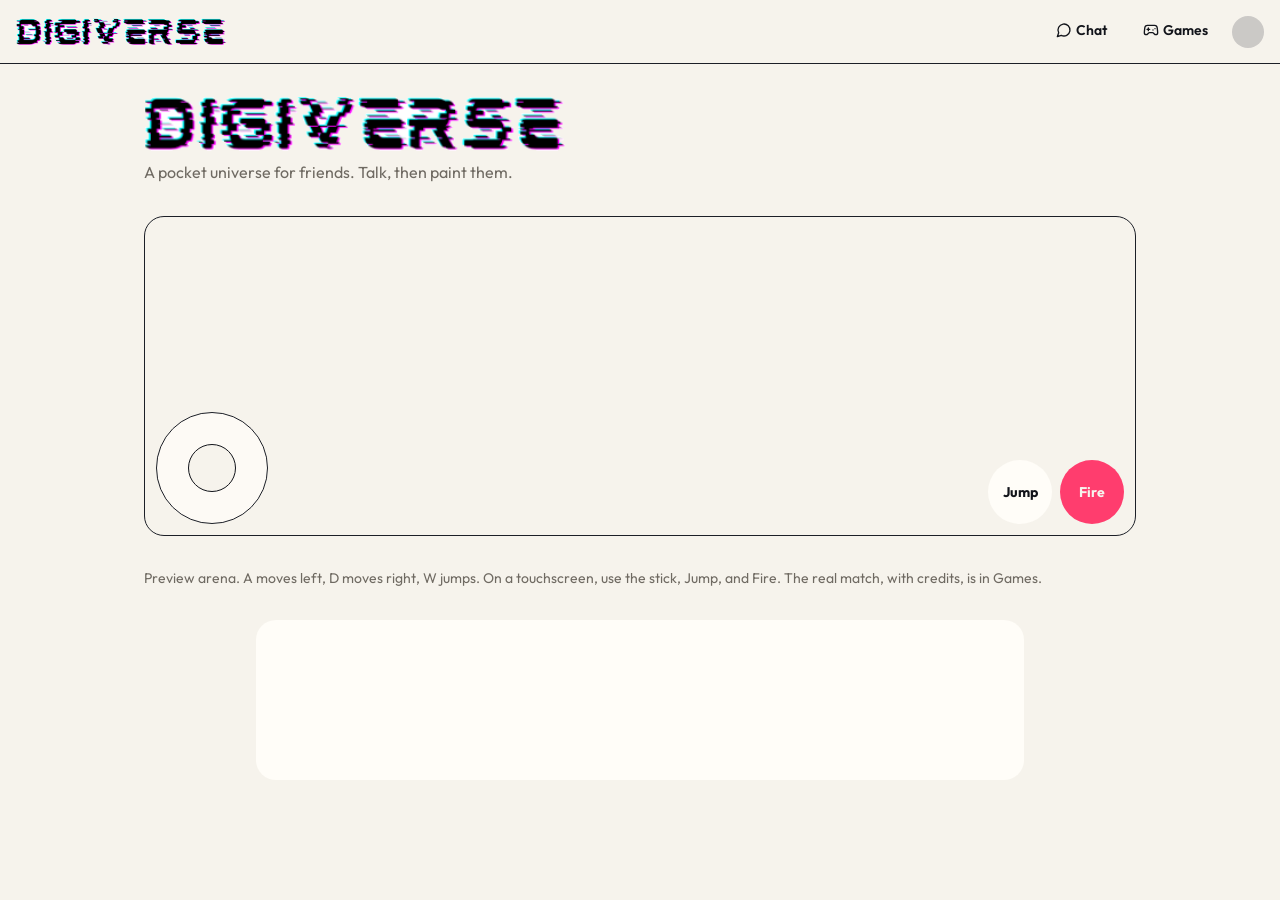
==== index.html @ db5091ea "Add Digiverse site files from digiverse2.grok.me" ====
<!DOCTYPE html><html lang="en"><head><meta name="twitter:card" content="summary_large_image"><meta property="og:title" content="Digiverse"><meta property="og:type" content="x:game"><meta property="og:image" content="https://digiverse2.grok.me/og.jpg"><meta property="og:image:width" content="1200"><meta property="og:image:height" content="630"><meta property="x:game:image" content="https://digiverse2.grok.me/x-banner.jpg"><meta property="x:game:image:width" content="1200"><meta property="x:game:image:height" content="264"><meta charSet="utf-8"/><meta name="viewport" content="width=device-width, initial-scale=1"/><link rel="preload" as="image" href="/digiverse-wordmark.png"/><link rel="stylesheet" href="/assets/styles-DFbjqMfq.css" data-precedence="default"/><link rel="stylesheet" href="https://fonts.googleapis.com/css2?family=Outfit:wght@400;500;600;700&amp;family=Syne:wght@700;800&amp;display=swap" data-precedence="default"/><title>Digiverse</title><meta name="description" content="Chat with friends, then settle it in paintball."/><meta name="theme-color" content="#12141a"/><link rel="modulepreload" href="/assets/index-CLE9dIbz.js"/><link rel="modulepreload" href="/assets/react-DB-4Zxce.js"/><link rel="modulepreload" href="/assets/preload-helper-D3FTNRbL.js"/><link rel="modulepreload" href="/assets/lazyRouteComponent-CxQchsWf.js"/><link rel="modulepreload" href="/assets/routes-jBGprdxO.js"/><link rel="modulepreload" href="/assets/bits-C9EYecLW.js"/><link rel="modulepreload" href="/assets/draw-Dxoamm_M.js"/><link rel="modulepreload" href="/assets/TouchControls-DC2cjgsX.js"/><link rel="icon" type="image/svg+xml" href="/favicon.svg"/><link rel="preconnect" href="https://fonts.googleapis.com"/><link rel="preconnect" href="https://fonts.gstatic.com" crossorigin="anonymous"/><link rel="manifest" href="/__grok/manifest.webmanifest"/><link rel="apple-touch-icon" href="/__grok/icon-180.png"/><meta name="apple-mobile-web-app-title" content="Digiverse"><meta name="apple-mobile-web-app-status-bar-style" content="black"><meta name="grok-project-id" content="01a1ac7d-513e-7363-9512-d486270852e0"><script src="https://grok.com/grok-app-builder/extensions.js" data-project-id="01a1ac7d-513e-7363-9512-d486270852e0" defer></script><meta property="grok:app_id" content="01a1ac7d-513e-7363-9512-d486270852e0"><meta property="x:creator" content="@tardwife4life"><meta property="x:creator:id" content="1862683617740075008"></head><body><!--$--><div class="flex min-h-dvh flex-col"><header class="sticky top-0 z-20 flex min-w-0 items-center gap-2 overflow-x-hidden border-b border-line bg-paper/95 px-3 py-3 backdrop-blur sm:gap-3 sm:px-4"><a class="mr-auto active" aria-label="Digiverse home" href="/" data-status="active" aria-current="page"><div class="leading-none"><img src="/digiverse-wordmark.png" alt="Digiverse" class="h-6 w-auto sm:h-7"/></div></a><a class="rounded-full px-3 py-2 text-sm font-semibold text-ink" href="/chat"><span class="inline-flex items-center gap-1"><svg xmlns="http://www.w3.org/2000/svg" width="24" height="24" viewBox="0 0 24 24" fill="none" stroke="currentColor" stroke-width="2" stroke-linecap="round" stroke-linejoin="round" class="lucide lucide-message-circle size-4" aria-hidden="true"><path d="M7.9 20A9 9 0 1 0 4 16.1L2 22Z"></path></svg> <span class="hidden sm:inline">Chat</span></span></a><a class="rounded-full px-3 py-2 text-sm font-semibold text-ink" href="/games"><span class="inline-flex items-center gap-1"><svg xmlns="http://www.w3.org/2000/svg" width="24" height="24" viewBox="0 0 24 24" fill="none" stroke="currentColor" stroke-width="2" stroke-linecap="round" stroke-linejoin="round" class="lucide lucide-gamepad2 lucide-gamepad-2 size-4" aria-hidden="true"><line x1="6" x2="10" y1="11" y2="11"></line><line x1="8" x2="8" y1="9" y2="13"></line><line x1="15" x2="15.01" y1="12" y2="12"></line><line x1="18" x2="18.01" y1="10" y2="10"></line><path d="M17.32 5H6.68a4 4 0 0 0-3.978 3.59c-.006.052-.01.101-.017.152C2.604 9.416 2 14.456 2 16a3 3 0 0 0 3 3c1 0 1.5-.5 2-1l1.414-1.414A2 2 0 0 1 9.828 16h4.344a2 2 0 0 1 1.414.586L17 18c.5.5 1 1 2 1a3 3 0 0 0 3-3c0-1.545-.604-6.584-.685-7.258-.007-.05-.011-.1-.017-.151A4 4 0 0 0 17.32 5z"></path></svg> <span class="hidden sm:inline">Games</span></span></a><div class="min-w-0 max-w-[42vw] overflow-hidden sm:max-w-none"><div class="size-8 animate-pulse rounded-full bg-line/20"></div></div></header><div class="flex min-h-0 flex-1 flex-col"><main class="mx-auto flex w-full max-w-5xl flex-col gap-8 px-4 py-8"><div class="min-w-0 leading-none"><img src="/digiverse-wordmark.png" alt="Digiverse" class="h-10 w-auto sm:h-14"/><p class="mt-2 max-w-sm text-base text-muted">A pocket universe for friends. Talk, then paint them.</p></div><div class="relative touch-none"><canvas class="h-72 w-full rounded-xl border border-line bg-paper sm:h-80" aria-label="Paintball preview"></canvas><div class="pointer-events-none absolute inset-x-0 bottom-3 z-20 flex items-end justify-between px-3"><div class="pointer-events-auto relative size-28 touch-none rounded-full border border-line bg-card/80" aria-label="Move"><span class="absolute top-1/2 left-1/2 size-12 -translate-x-1/2 -translate-y-1/2 rounded-full border border-ink bg-paper" style="margin-left:0;margin-top:0"></span></div><div class="pointer-events-auto flex gap-2"><button type="button" class="size-16 touch-none rounded-full bg-card text-sm font-bold">Jump</button><button type="button" class="size-16 touch-none rounded-full bg-splat text-sm font-bold text-paper">Fire</button></div></div></div><p class="text-sm text-muted">Preview arena. A moves left, D moves right, W jumps. On a touchscreen, use the stick, Jump, and Fire. The real match, with credits, is in Games.</p><div class="mx-auto h-40 w-full max-w-3xl animate-pulse rounded-xl bg-card"></div></main></div></div><!--/$--><section aria-label="Notifications alt+T" tabindex="-1" aria-live="polite" aria-relevant="additions text" aria-atomic="false" data-react-aria-top-layer="true"></section><script data-tsr-stream-part="">(self.$R=self.$R||{})["tsr"]=[];self.$_TSR={h(){this.hydrated=!0,this.c()},e(){this.streamEnded=!0,this.c()},c(){this.hydrated&&this.streamEnded&&(delete self.$_TSR,delete self.$R.tsr)},p(e){this.initialized?e():this.buffer.push(e)},buffer:[]};$_TSR.router=($R=>$R[0]={manifest:$R[1]={routes:$R[2]={__root__:$R[3]={preloads:$R[4]=["/assets/index-CLE9dIbz.js","/assets/react-DB-4Zxce.js","/assets/preload-helper-D3FTNRbL.js","/assets/lazyRouteComponent-CxQchsWf.js"],scripts:$R[5]=[$R[6]={attrs:$R[7]={type:"module",async:!0,src:"/assets/index-CLE9dIbz.js"}}]},"/":$R[8]={preloads:$R[9]=["/assets/routes-jBGprdxO.js","/assets/bits-C9EYecLW.js","/assets/draw-Dxoamm_M.js","/assets/TouchControls-DC2cjgsX.js"]}}},matches:$R[10]=[$R[11]={i:"__root__ ",u:1794086192914,s:"success",ssr:!0},$R[12]={i:"  ",u:1794086192914,s:"success",ssr:!0}]})($R["tsr"]);$_TSR.e();{let s=document.currentScript,p;while((p=s.previousElementSibling)&&p.hasAttribute('data-tsr-stream-part'))p.remove();s.remove()}</script><script type="module" async="" src="/assets/index-CLE9dIbz.js"></script><script>document.currentScript.remove();/*$tsr-stream-boundary*/</script></body></html>
---- assets/styles-DFbjqMfq.css ----
/*! tailwindcss v4.3.3 | MIT License | https://tailwindcss.com */
@layer properties{@supports (((-webkit-hyphens:none)) and (not (margin-trim:inline))) or ((-moz-orient:inline) and (not (color:rgb(from red r g b)))){*,:before,:after,::backdrop{--tw-translate-x:0;--tw-translate-y:0;--tw-translate-z:0;--tw-scale-x:1;--tw-scale-y:1;--tw-scale-z:1;--tw-rotate-x:initial;--tw-rotate-y:initial;--tw-rotate-z:initial;--tw-skew-x:initial;--tw-skew-y:initial;--tw-space-y-reverse:0;--tw-border-style:solid;--tw-leading:initial;--tw-font-weight:initial;--tw-tracking:initial;--tw-ordinal:initial;--tw-slashed-zero:initial;--tw-numeric-figure:initial;--tw-numeric-spacing:initial;--tw-numeric-fraction:initial;--tw-shadow:0 0 #0000;--tw-shadow-color:initial;--tw-shadow-alpha:100%;--tw-inset-shadow:0 0 #0000;--tw-inset-shadow-color:initial;--tw-inset-shadow-alpha:100%;--tw-ring-color:initial;--tw-ring-shadow:0 0 #0000;--tw-inset-ring-color:initial;--tw-inset-ring-shadow:0 0 #0000;--tw-ring-inset:initial;--tw-ring-offset-width:0px;--tw-ring-offset-color:#fff;--tw-ring-offset-shadow:0 0 #0000;--tw-outline-style:solid;--tw-blur:initial;--tw-brightness:initial;--tw-contrast:initial;--tw-grayscale:initial;--tw-hue-rotate:initial;--tw-invert:initial;--tw-opacity:initial;--tw-saturate:initial;--tw-sepia:initial;--tw-drop-shadow:initial;--tw-drop-shadow-color:initial;--tw-drop-shadow-alpha:100%;--tw-drop-shadow-size:initial;--tw-backdrop-blur:initial;--tw-backdrop-brightness:initial;--tw-backdrop-contrast:initial;--tw-backdrop-grayscale:initial;--tw-backdrop-hue-rotate:initial;--tw-backdrop-invert:initial;--tw-backdrop-opacity:initial;--tw-backdrop-saturate:initial;--tw-backdrop-sepia:initial;--tw-duration:initial;--tw-ease:initial;--tw-content:""}}}@layer theme{:root,:host{--font-sans:"Outfit", ui-sans-serif, system-ui, sans-serif;--font-mono:ui-monospace, SFMono-Regular, Menlo, Monaco, Consolas, "Liberation Mono", "Courier New", monospace;--color-red-500:oklch(63.7% .237 25.331);--color-zinc-50:oklch(98.5% 0 none);--color-zinc-400:oklch(70.5% .015 286.067);--color-zinc-500:oklch(55.2% .016 285.938);--color-zinc-900:oklch(21% .006 285.885);--color-zinc-950:oklch(14.1% .005 285.823);--color-neutral-100:oklch(97% 0 none);--color-neutral-300:oklch(87% 0 none);--color-neutral-500:oklch(55.6% 0 none);--color-neutral-700:oklch(37.1% 0 none);--color-neutral-900:oklch(20.5% 0 none);--color-black:#000;--color-white:#fff;--spacing:.25rem;--container-xs:20rem;--container-sm:24rem;--container-md:28rem;--container-lg:32rem;--container-xl:36rem;--container-2xl:42rem;--container-3xl:48rem;--container-5xl:64rem;--text-xs:.75rem;--text-xs--line-height:calc(1 / .75);--text-sm:.875rem;--text-sm--line-height:calc(1.25 / .875);--text-base:1rem;--text-base--line-height:calc(1.5 / 1);--text-lg:1.125rem;--text-lg--line-height:calc(1.75 / 1.125);--text-xl:1.25rem;--text-xl--line-height:calc(1.75 / 1.25);--text-2xl:1.5rem;--text-2xl--line-height:calc(2 / 1.5);--text-3xl:1.875rem;--text-3xl--line-height:calc(2.25 / 1.875);--text-4xl:2.25rem;--text-4xl--line-height:calc(2.5 / 2.25);--text-8xl:6rem;--text-8xl--line-height:1;--font-weight-medium:500;--font-weight-semibold:600;--font-weight-bold:700;--font-weight-extrabold:800;--tracking-tight:-.025em;--tracking-wide:.025em;--leading-tight:1.25;--leading-snug:1.375;--leading-normal:1.5;--radius-xs:.125rem;--radius-sm:.25rem;--radius-md:.375rem;--radius-lg:.5rem;--radius-xl:1.25rem;--radius-2xl:1rem;--ease-out:cubic-bezier(0, 0, .2, 1);--ease-in-out:cubic-bezier(.4, 0, .2, 1);--animate-pulse:pulse 2s cubic-bezier(.4, 0, .6, 1) infinite;--aspect-video:16 / 9;--default-transition-duration:.15s;--default-transition-timing-function:cubic-bezier(.4, 0, .2, 1);--default-font-family:var(--font-sans);--default-mono-font-family:var(--font-mono);--color-ink:#12141a;--color-paper:#f6f3ec;--color-line:#1c1f27;--color-signal:#12c7a8;--color-splat:#ff3d6e;--color-muted:#6f6a62;--color-card:#fffdf8;--font-display:"Syne", ui-sans-serif, system-ui, sans-serif}}@layer base{*,:after,:before,::backdrop{box-sizing:border-box;border:0 solid;margin:0;padding:0}::file-selector-button{box-sizing:border-box;border:0 solid;margin:0;padding:0}html,:host{-webkit-text-size-adjust:100%;tab-size:4;line-height:1.5;font-family:var(--default-font-family,-apple-system, BlinkMacSystemFont, "Segoe UI", Roboto, "Helvetica Neue", "Noto Sans", Arial, sans-serif, "Apple Color Emoji", "Segoe UI Emoji", "Segoe UI Symbol", "Noto Color Emoji");font-feature-settings:var(--default-font-feature-settings,normal);font-variation-settings:var(--default-font-variation-settings,normal);-webkit-tap-highlight-color:transparent}hr{height:0;color:inherit;border-top-width:1px}abbr:where([title]){-webkit-text-decoration:underline dotted;text-decoration:underline dotted}h1,h2,h3,h4,h5,h6{font-size:inherit;font-weight:inherit}a{color:inherit;-webkit-text-decoration:inherit;-webkit-text-decoration:inherit;-webkit-text-decoration:inherit;-webkit-text-decoration:inherit;text-decoration:inherit}b,strong{font-weight:bolder}code,kbd,samp,pre{font-family:var(--default-mono-font-family,ui-monospace, SFMono-Regular, Menlo, Monaco, Consolas, "Liberation Mono", "Courier New", monospace);font-feature-settings:var(--default-mono-font-feature-settings,normal);font-variation-settings:var(--default-mono-font-variation-settings,normal);font-size:1em}small{font-size:80%}sub,sup{vertical-align:baseline;font-size:75%;line-height:0;position:relative}sub{bottom:-.25em}sup{top:-.5em}table{text-indent:0;border-color:inherit;border-collapse:collapse}:-moz-focusring:where(:not(iframe)){outline:auto}progress{vertical-align:baseline}summary{display:list-item}ol,ul,menu{list-style:none}img,svg,video,canvas,audio,iframe,embed,object{vertical-align:middle;display:block}img,video{max-width:100%;height:auto}button,input,select,optgroup,textarea{font:inherit;font-feature-settings:inherit;font-variation-settings:inherit;letter-spacing:inherit;color:inherit;opacity:1;background-color:#0000;border-radius:0}::file-selector-button{font:inherit;font-feature-settings:inherit;font-variation-settings:inherit;letter-spacing:inherit;color:inherit;opacity:1;background-color:#0000;border-radius:0}:where(select:is([multiple],[size])) optgroup{font-weight:bolder}:where(select:is([multiple],[size])) optgroup option{padding-inline-start:20px}::file-selector-button{margin-inline-end:4px}::placeholder{opacity:1}@supports (not ((-webkit-appearance:-apple-pay-button))) or (contain-intrinsic-size:1px){::placeholder{color:currentColor}@supports (color:color-mix(in lab, red, red)){::placeholder{color:color-mix(in oklab, currentcolor 50%, transparent)}}}textarea{resize:vertical}::-webkit-search-decoration{-webkit-appearance:none}::-webkit-date-and-time-value{min-height:1lh;text-align:inherit}::-webkit-datetime-edit{display:inline-flex}::-webkit-datetime-edit-fields-wrapper{padding:0}::-webkit-datetime-edit{padding-block:0}::-webkit-datetime-edit-year-field{padding-block:0}::-webkit-datetime-edit-month-field{padding-block:0}::-webkit-datetime-edit-day-field{padding-block:0}::-webkit-datetime-edit-hour-field{padding-block:0}::-webkit-datetime-edit-minute-field{padding-block:0}::-webkit-datetime-edit-second-field{padding-block:0}::-webkit-datetime-edit-millisecond-field{padding-block:0}::-webkit-datetime-edit-meridiem-field{padding-block:0}::-webkit-calendar-picker-indicator{line-height:1}:-moz-ui-invalid{box-shadow:none}button,input:where([type=button],[type=reset],[type=submit]){appearance:button}::file-selector-button{appearance:button}::-webkit-inner-spin-button{height:auto}::-webkit-outer-spin-button{height:auto}[hidden]:where(:not([hidden=until-found])){display:none!important}button:not(:disabled),[role=button]:not(:disabled){cursor:pointer}button:focus-visible,a:focus-visible,input:focus-visible,textarea:focus-visible{outline:2px solid var(--color-signal);outline-offset:2px}body{background:var(--color-paper);color:var(--color-ink)}}@layer components;@layer utilities{.pointer-events-auto{pointer-events:auto}.pointer-events-none{pointer-events:none}.collapse{visibility:collapse}.invisible{visibility:hidden}.visible{visibility:visible}.absolute{position:absolute}.fixed{position:fixed}.relative{position:relative}.static{position:static}.sticky{position:sticky}.inset-0{inset:0}.inset-x-0{inset-inline:0}.inset-x-3{inset-inline:calc(var(--spacing) * 3)}.top-0{top:0}.top-1\/2{top:50%}.top-3{top:calc(var(--spacing) * 3)}.top-6{top:calc(var(--spacing) * 6)}.top-16{top:calc(var(--spacing) * 16)}.right-0{right:0}.right-1{right:var(--spacing)}.right-2{right:calc(var(--spacing) * 2)}.right-3{right:calc(var(--spacing) * 3)}.right-4{right:calc(var(--spacing) * 4)}.right-10{right:calc(var(--spacing) * 10)}.bottom-3{bottom:calc(var(--spacing) * 3)}.bottom-6{bottom:calc(var(--spacing) * 6)}.bottom-16{bottom:calc(var(--spacing) * 16)}.bottom-20{bottom:calc(var(--spacing) * 20)}.bottom-24{bottom:calc(var(--spacing) * 24)}.left-0{left:0}.left-1{left:var(--spacing)}.left-1\/2{left:50%}.left-2{left:calc(var(--spacing) * 2)}.left-3{left:calc(var(--spacing) * 3)}.left-4{left:calc(var(--spacing) * 4)}.left-8{left:calc(var(--spacing) * 8)}.z-20{z-index:20}.z-30{z-index:30}.container{width:100%}@media (width>=40rem){.container{max-width:40rem}}@media (width>=48rem){.container{max-width:48rem}}@media (width>=64rem){.container{max-width:64rem}}@media (width>=80rem){.container{max-width:80rem}}@media (width>=96rem){.container{max-width:96rem}}.m-6{margin:calc(var(--spacing) * 6)}.m-auto{margin:auto}.mx-auto{margin-inline:auto}.mt-1{margin-top:var(--spacing)}.mt-2{margin-top:calc(var(--spacing) * 2)}.mt-3{margin-top:calc(var(--spacing) * 3)}.mt-4{margin-top:calc(var(--spacing) * 4)}.mr-auto{margin-right:auto}.mb-1{margin-bottom:var(--spacing)}.mb-2{margin-bottom:calc(var(--spacing) * 2)}.ml-2{margin-left:calc(var(--spacing) * 2)}.ml-px{margin-left:1px}.block{display:block}.flex{display:flex}.grid{display:grid}.hidden{display:none}.inline{display:inline}.inline-block{display:inline-block}.inline-flex{display:inline-flex}.table{display:table}.aspect-video{aspect-ratio:var(--aspect-video)}.size-3{width:calc(var(--spacing) * 3);height:calc(var(--spacing) * 3)}.size-4{width:calc(var(--spacing) * 4);height:calc(var(--spacing) * 4)}.size-5{width:calc(var(--spacing) * 5);height:calc(var(--spacing) * 5)}.size-6{width:calc(var(--spacing) * 6);height:calc(var(--spacing) * 6)}.size-8{width:calc(var(--spacing) * 8);height:calc(var(--spacing) * 8)}.size-10{width:calc(var(--spacing) * 10);height:calc(var(--spacing) * 10)}.size-12{width:calc(var(--spacing) * 12);height:calc(var(--spacing) * 12)}.size-16{width:calc(var(--spacing) * 16);height:calc(var(--spacing) * 16)}.size-28{width:calc(var(--spacing) * 28);height:calc(var(--spacing) * 28)}.h-2{height:calc(var(--spacing) * 2)}.h-6{height:calc(var(--spacing) * 6)}.h-8{height:calc(var(--spacing) * 8)}.h-10{height:calc(var(--spacing) * 10)}.h-12{height:calc(var(--spacing) * 12)}.h-16{height:calc(var(--spacing) * 16)}.h-20{height:calc(var(--spacing) * 20)}.h-24{height:calc(var(--spacing) * 24)}.h-28{height:calc(var(--spacing) * 28)}.h-40{height:calc(var(--spacing) * 40)}.h-72{height:calc(var(--spacing) * 72)}.h-dvh{height:100dvh}.h-full{height:100%}.max-h-40{max-height:calc(var(--spacing) * 40)}.min-h-0{min-height:0}.min-h-dvh{min-height:100dvh}.min-h-screen{min-height:100vh}.w-8{width:calc(var(--spacing) * 8)}.w-12{width:calc(var(--spacing) * 12)}.w-16{width:calc(var(--spacing) * 16)}.w-20{width:calc(var(--spacing) * 20)}.w-24{width:calc(var(--spacing) * 24)}.w-28{width:calc(var(--spacing) * 28)}.w-auto{width:auto}.w-fit{width:fit-content}.w-full{width:100%}.max-w-2xl{max-width:var(--container-2xl)}.max-w-3xl{max-width:var(--container-3xl)}.max-w-5xl{max-width:var(--container-5xl)}.max-w-\[42vw\]{max-width:42vw}.max-w-\[50\%\]{max-width:50%}.max-w-\[80\%\]{max-width:80%}.max-w-lg{max-width:var(--container-lg)}.max-w-md{max-width:var(--container-md)}.max-w-sm{max-width:var(--container-sm)}.max-w-xl{max-width:var(--container-xl)}.max-w-xs{max-width:var(--container-xs)}.min-w-0{min-width:0}.flex-1{flex:1}.shrink{flex-shrink:1}.shrink-0{flex-shrink:0}.-translate-x-1\/2{--tw-translate-x:calc(calc(1 / 2 * 100%) * -1);translate:var(--tw-translate-x) var(--tw-translate-y)}.-translate-y-1\/2{--tw-translate-y:calc(calc(1 / 2 * 100%) * -1);translate:var(--tw-translate-x) var(--tw-translate-y)}.scale-100{--tw-scale-x:100%;--tw-scale-y:100%;--tw-scale-z:100%;scale:var(--tw-scale-x) var(--tw-scale-y)}.scale-\[0\.25\]{scale:.25}.transform{transform:var(--tw-rotate-x,) var(--tw-rotate-y,) var(--tw-rotate-z,) var(--tw-skew-x,) var(--tw-skew-y,)}.animate-pulse{animation:var(--animate-pulse)}.cursor-pointer{cursor:pointer}.touch-none{touch-action:none}.resize{resize:both}.grid-cols-2{grid-template-columns:repeat(2,minmax(0,1fr))}.grid-cols-3{grid-template-columns:repeat(3,minmax(0,1fr))}.grid-cols-4{grid-template-columns:repeat(4,minmax(0,1fr))}.flex-col{flex-direction:column}.flex-row-reverse{flex-direction:row-reverse}.flex-wrap{flex-wrap:wrap}.place-items-center{place-items:center}.items-center{align-items:center}.items-end{align-items:flex-end}.items-start{align-items:flex-start}.justify-between{justify-content:space-between}.justify-center{justify-content:center}.gap-1{gap:var(--spacing)}.gap-1\.5{gap:calc(var(--spacing) * 1.5)}.gap-2{gap:calc(var(--spacing) * 2)}.gap-3{gap:calc(var(--spacing) * 3)}.gap-4{gap:calc(var(--spacing) * 4)}.gap-6{gap:calc(var(--spacing) * 6)}.gap-8{gap:calc(var(--spacing) * 8)}:where(.space-y-3>:not(:last-child)){--tw-space-y-reverse:0;margin-block-start:calc(calc(var(--spacing) * 3) * var(--tw-space-y-reverse));margin-block-end:calc(calc(var(--spacing) * 3) * calc(1 - var(--tw-space-y-reverse)))}.truncate{text-overflow:ellipsis;white-space:nowrap;overflow:hidden}.overflow-hidden{overflow:hidden}.overflow-x-hidden{overflow-x:hidden}.overflow-y-auto{overflow-y:auto}.rounded{border-radius:.25rem}.rounded-2xl{border-radius:var(--radius-2xl)}.rounded-full{border-radius:2147483647px}.rounded-lg{border-radius:var(--radius-lg)}.rounded-md{border-radius:var(--radius-md)}.rounded-xl{border-radius:var(--radius-xl)}.border{border-style:var(--tw-border-style);border-width:1px}.border-t{border-top-style:var(--tw-border-style);border-top-width:1px}.border-r{border-right-style:var(--tw-border-style);border-right-width:1px}.border-b{border-bottom-style:var(--tw-border-style);border-bottom-width:1px}.border-\[\#3a4250\]{border-color:#3a4250}.border-\[\#f2c14e\]{border-color:#f2c14e}.border-current{border-color:currentColor}.border-ink{border-color:var(--color-ink)}.border-line{border-color:var(--color-line)}.border-line\/30{border-color:#1c1f274d}@supports (color:color-mix(in lab, red, red)){.border-line\/30{border-color:color-mix(in oklab, var(--color-line) 30%, transparent)}}.border-neutral-300{border-color:var(--color-neutral-300)}.border-signal{border-color:var(--color-signal)}.bg-\[\#1b212b\]{background-color:#1b212b}.bg-\[\#3aa0e8\]{background-color:#3aa0e8}.bg-\[\#6d7888\]{background-color:#6d7888}.bg-\[\#7ed957\]{background-color:#7ed957}.bg-\[\#9b6bff\]{background-color:#9b6bff}.bg-\[\#141820\]{background-color:#141820}.bg-\[\#141820\]\/70{background-color:oklab(20.8654% -.00175701 -.0170059/.7)}.bg-\[\#141820\]\/80{background-color:oklab(20.8654% -.00175701 -.0170059/.8)}.bg-\[\#141820\]\/90{background-color:oklab(20.8654% -.00175701 -.0170059/.9)}.bg-\[\#142033\]{background-color:#142033}.bg-\[\#142033\]\/35{background-color:oklab(24.2579% -.00749692 -.039683/.35)}.bg-\[\#142033\]\/55{background-color:oklab(24.2579% -.00749692 -.039683/.55)}.bg-\[\#142033\]\/90{background-color:oklab(24.2579% -.00749692 -.039683/.9)}.bg-\[\#222836\]{background-color:#222836}.bg-\[\#d7dde6\]{background-color:#d7dde6}.bg-\[\#dff5f5\]{background-color:#dff5f5}.bg-\[\#e23b3b\]{background-color:#e23b3b}.bg-\[\#f2c14e\]{background-color:#f2c14e}.bg-\[\#f4efe4\]{background-color:#f4efe4}.bg-\[\#f6f3ec\]{background-color:#f6f3ec}.bg-black{background-color:var(--color-black)}.bg-black\/10{background-color:#0000001a}@supports (color:color-mix(in lab, red, red)){.bg-black\/10{background-color:color-mix(in oklab, var(--color-black) 10%, transparent)}}.bg-card{background-color:var(--color-card)}.bg-card\/80{background-color:#fffdf8cc}@supports (color:color-mix(in lab, red, red)){.bg-card\/80{background-color:color-mix(in oklab, var(--color-card) 80%, transparent)}}.bg-ink{background-color:var(--color-ink)}.bg-ink\/50{background-color:#12141a80}@supports (color:color-mix(in lab, red, red)){.bg-ink\/50{background-color:color-mix(in oklab, var(--color-ink) 50%, transparent)}}.bg-line\/20{background-color:#1c1f2733}@supports (color:color-mix(in lab, red, red)){.bg-line\/20{background-color:color-mix(in oklab, var(--color-line) 20%, transparent)}}.bg-paper{background-color:var(--color-paper)}.bg-paper\/95{background-color:#f6f3ecf2}@supports (color:color-mix(in lab, red, red)){.bg-paper\/95{background-color:color-mix(in oklab, var(--color-paper) 95%, transparent)}}.bg-signal{background-color:var(--color-signal)}.bg-signal\/20{background-color:#12c7a833}@supports (color:color-mix(in lab, red, red)){.bg-signal\/20{background-color:color-mix(in oklab, var(--color-signal) 20%, transparent)}}.bg-splat{background-color:var(--color-splat)}.bg-white{background-color:var(--color-white)}.bg-white\/80{background-color:#fffc}@supports (color:color-mix(in lab, red, red)){.bg-white\/80{background-color:color-mix(in oklab, var(--color-white) 80%, transparent)}}.bg-zinc-50{background-color:var(--color-zinc-50)}.fill-card{fill:var(--color-card)}.fill-ink{fill:var(--color-ink)}.fill-none{fill:none}.fill-paper{fill:var(--color-paper)}.fill-signal{fill:var(--color-signal)}.fill-splat{fill:var(--color-splat)}.stroke-ink{stroke:var(--color-ink)}.stroke-splat{stroke:var(--color-splat)}.object-contain{object-fit:contain}.object-cover{object-fit:cover}.p-1{padding:var(--spacing)}.p-2{padding:calc(var(--spacing) * 2)}.p-3{padding:calc(var(--spacing) * 3)}.p-4{padding:calc(var(--spacing) * 4)}.p-5{padding:calc(var(--spacing) * 5)}.p-6{padding:calc(var(--spacing) * 6)}.p-8{padding:calc(var(--spacing) * 8)}.p-\[16px\]{padding:16px}.px-2{padding-inline:calc(var(--spacing) * 2)}.px-3{padding-inline:calc(var(--spacing) * 3)}.px-4{padding-inline:calc(var(--spacing) * 4)}.px-5{padding-inline:calc(var(--spacing) * 5)}.px-6{padding-inline:calc(var(--spacing) * 6)}.py-1{padding-block:var(--spacing)}.py-2{padding-block:calc(var(--spacing) * 2)}.py-3{padding-block:calc(var(--spacing) * 3)}.py-4{padding-block:calc(var(--spacing) * 4)}.py-6{padding-block:calc(var(--spacing) * 6)}.py-8{padding-block:calc(var(--spacing) * 8)}.py-16{padding-block:calc(var(--spacing) * 16)}.pr-3\.5{padding-right:calc(var(--spacing) * 3.5)}.pb-4{padding-bottom:calc(var(--spacing) * 4)}.pl-4{padding-left:calc(var(--spacing) * 4)}.text-center{text-align:center}.text-left{text-align:left}.font-display{font-family:var(--font-display)}.text-2xl{font-size:var(--text-2xl);line-height:var(--tw-leading,var(--text-2xl--line-height))}.text-3xl{font-size:var(--text-3xl);line-height:var(--tw-leading,var(--text-3xl--line-height))}.text-4xl{font-size:var(--text-4xl);line-height:var(--tw-leading,var(--text-4xl--line-height))}.text-8xl{font-size:var(--text-8xl);line-height:var(--tw-leading,var(--text-8xl--line-height))}.text-base{font-size:var(--text-base);line-height:var(--tw-leading,var(--text-base--line-height))}.text-lg{font-size:var(--text-lg);line-height:var(--tw-leading,var(--text-lg--line-height))}.text-sm{font-size:var(--text-sm);line-height:var(--tw-leading,var(--text-sm--line-height))}.text-xl{font-size:var(--text-xl);line-height:var(--tw-leading,var(--text-xl--line-height))}.text-xs{font-size:var(--text-xs);line-height:var(--tw-leading,var(--text-xs--line-height))}.text-\[13px\]{font-size:13px}.leading-none{--tw-leading:1;line-height:1}.font-bold{--tw-font-weight:var(--font-weight-bold);font-weight:var(--font-weight-bold)}.font-extrabold{--tw-font-weight:var(--font-weight-extrabold);font-weight:var(--font-weight-extrabold)}.font-medium{--tw-font-weight:var(--font-weight-medium);font-weight:var(--font-weight-medium)}.font-semibold{--tw-font-weight:var(--font-weight-semibold);font-weight:var(--font-weight-semibold)}.tracking-wide{--tw-tracking:var(--tracking-wide);letter-spacing:var(--tracking-wide)}.text-balance{text-wrap:balance}.text-wrap{text-wrap:wrap}.break-words{overflow-wrap:break-word}.whitespace-pre-wrap{white-space:pre-wrap}.text-\[\#9aa3ad\]{color:#9aa3ad}.text-\[\#14200f\]{color:#14200f}.text-\[\#141820\]{color:#141820}.text-\[\#142033\]{color:#142033}.text-\[\#142033\]\/80{color:oklab(24.2579% -.00749692 -.039683/.8)}.text-\[\#c5ccd6\]{color:#c5ccd6}.text-\[\#ef5b6a\]{color:#ef5b6a}.text-\[\#f4efe4\]{color:#f4efe4}.text-\[\#ff8d8d\]{color:#ff8d8d}.text-ink{color:var(--color-ink)}.text-muted{color:var(--color-muted)}.text-neutral-500{color:var(--color-neutral-500)}.text-paper{color:var(--color-paper)}.text-paper\/80{color:#f6f3eccc}@supports (color:color-mix(in lab, red, red)){.text-paper\/80{color:color-mix(in oklab, var(--color-paper) 80%, transparent)}}.text-red-500{color:var(--color-red-500)}.text-signal{color:var(--color-signal)}.text-splat{color:var(--color-splat)}.text-white{color:var(--color-white)}.text-zinc-500{color:var(--color-zinc-500)}.text-zinc-900{color:var(--color-zinc-900)}.uppercase{text-transform:uppercase}.italic{font-style:italic}.tabular-nums{--tw-numeric-spacing:tabular-nums;font-variant-numeric:var(--tw-ordinal,) var(--tw-slashed-zero,) var(--tw-numeric-figure,) var(--tw-numeric-spacing,) var(--tw-numeric-fraction,)}.underline{text-decoration-line:underline}.underline-offset-4{text-underline-offset:4px}.antialiased{-webkit-font-smoothing:antialiased;-moz-osx-font-smoothing:grayscale}.opacity-0{opacity:0}.opacity-70{opacity:.7}.opacity-100{opacity:1}.shadow{--tw-shadow:0 1px 3px 0 var(--tw-shadow-color,#0000001a), 0 1px 2px -1px var(--tw-shadow-color,#0000001a);box-shadow:var(--tw-inset-shadow), var(--tw-inset-ring-shadow), var(--tw-ring-offset-shadow), var(--tw-ring-shadow), var(--tw-shadow)}.ring{--tw-ring-shadow:var(--tw-ring-inset,) 0 0 0 calc(1px + var(--tw-ring-offset-width)) var(--tw-ring-color,currentcolor);box-shadow:var(--tw-inset-shadow), var(--tw-inset-ring-shadow), var(--tw-ring-offset-shadow), var(--tw-ring-shadow), var(--tw-shadow)}.ring-2{--tw-ring-shadow:var(--tw-ring-inset,) 0 0 0 calc(2px + var(--tw-ring-offset-width)) var(--tw-ring-color,currentcolor);box-shadow:var(--tw-inset-shadow), var(--tw-inset-ring-shadow), var(--tw-ring-offset-shadow), var(--tw-ring-shadow), var(--tw-shadow)}.ring-ink{--tw-ring-color:var(--color-ink)}.outline,.outline-1{outline-style:var(--tw-outline-style);outline-width:1px}.-outline-offset-1{outline-offset:calc(1px * -1)}.outline-black\/10{outline-color:#0000001a}@supports (color:color-mix(in lab, red, red)){.outline-black\/10{outline-color:color-mix(in oklab, var(--color-black) 10%, transparent)}}.blur{--tw-blur:blur(8px);filter:var(--tw-blur,) var(--tw-brightness,) var(--tw-contrast,) var(--tw-grayscale,) var(--tw-hue-rotate,) var(--tw-invert,) var(--tw-saturate,) var(--tw-sepia,) var(--tw-drop-shadow,)}.blur-\[4px\]{--tw-blur:blur(4px);filter:var(--tw-blur,) var(--tw-brightness,) var(--tw-contrast,) var(--tw-grayscale,) var(--tw-hue-rotate,) var(--tw-invert,) var(--tw-saturate,) var(--tw-sepia,) var(--tw-drop-shadow,)}.blur-none{--tw-blur: ;filter:var(--tw-blur,) var(--tw-brightness,) var(--tw-contrast,) var(--tw-grayscale,) var(--tw-hue-rotate,) var(--tw-invert,) var(--tw-saturate,) var(--tw-sepia,) var(--tw-drop-shadow,)}.grayscale{--tw-grayscale:grayscale(100%);filter:var(--tw-blur,) var(--tw-brightness,) var(--tw-contrast,) var(--tw-grayscale,) var(--tw-hue-rotate,) var(--tw-invert,) var(--tw-saturate,) var(--tw-sepia,) var(--tw-drop-shadow,)}.invert{--tw-invert:invert(100%);filter:var(--tw-blur,) var(--tw-brightness,) var(--tw-contrast,) var(--tw-grayscale,) var(--tw-hue-rotate,) var(--tw-invert,) var(--tw-saturate,) var(--tw-sepia,) var(--tw-drop-shadow,)}.sepia{--tw-sepia:sepia(100%);filter:var(--tw-blur,) var(--tw-brightness,) var(--tw-contrast,) var(--tw-grayscale,) var(--tw-hue-rotate,) var(--tw-invert,) var(--tw-saturate,) var(--tw-sepia,) var(--tw-drop-shadow,)}.filter{filter:var(--tw-blur,) var(--tw-brightness,) var(--tw-contrast,) var(--tw-grayscale,) var(--tw-hue-rotate,) var(--tw-invert,) var(--tw-saturate,) var(--tw-sepia,) var(--tw-drop-shadow,)}.backdrop-blur{--tw-backdrop-blur:blur(8px);-webkit-backdrop-filter:var(--tw-backdrop-blur,) var(--tw-backdrop-brightness,) var(--tw-backdrop-contrast,) var(--tw-backdrop-grayscale,) var(--tw-backdrop-hue-rotate,) var(--tw-backdrop-invert,) var(--tw-backdrop-opacity,) var(--tw-backdrop-saturate,) var(--tw-backdrop-sepia,);backdrop-filter:var(--tw-backdrop-blur,) var(--tw-backdrop-brightness,) var(--tw-backdrop-contrast,) var(--tw-backdrop-grayscale,) var(--tw-backdrop-hue-rotate,) var(--tw-backdrop-invert,) var(--tw-backdrop-opacity,) var(--tw-backdrop-saturate,) var(--tw-backdrop-sepia,)}.transition{transition-property:color,background-color,border-color,outline-color,text-decoration-color,fill,stroke,--tw-gradient-from,--tw-gradient-via,--tw-gradient-to,opacity,box-shadow,transform,translate,scale,rotate,filter,-webkit-backdrop-filter,backdrop-filter,display,content-visibility,overlay,pointer-events;transition-timing-function:var(--tw-ease,var(--default-transition-timing-function));transition-duration:var(--tw-duration,var(--default-transition-duration))}.transition-\[box-shadow\]{transition-property:box-shadow;transition-timing-function:var(--tw-ease,var(--default-transition-timing-function));transition-duration:var(--tw-duration,var(--default-transition-duration))}.transition-\[opacity\,filter\,scale\]{transition-property:opacity,filter,scale;transition-timing-function:var(--tw-ease,var(--default-transition-timing-function));transition-duration:var(--tw-duration,var(--default-transition-duration))}.transition-\[scale\,background-color\]{transition-property:scale,background-color;transition-timing-function:var(--tw-ease,var(--default-transition-timing-function));transition-duration:var(--tw-duration,var(--default-transition-duration))}.transition-\[scale\,opacity\,filter\]{transition-property:scale,opacity,filter;transition-timing-function:var(--tw-ease,var(--default-transition-timing-function));transition-duration:var(--tw-duration,var(--default-transition-duration))}.transition-transform{transition-property:transform,translate,scale,rotate;transition-timing-function:var(--tw-ease,var(--default-transition-timing-function));transition-duration:var(--tw-duration,var(--default-transition-duration))}.duration-150{--tw-duration:.15s;transition-duration:.15s}.duration-300{--tw-duration:.3s;transition-duration:.3s}.ease-\[cubic-bezier\(0\.2\,0\,0\,1\)\]{--tw-ease:cubic-bezier(.2,0,0,1);transition-timing-function:cubic-bezier(.2,0,0,1)}.ease-out{--tw-ease:var(--ease-out);transition-timing-function:var(--ease-out)}.\[image-rendering\:pixelated\]{image-rendering:pixelated}.after\:absolute:after{content:var(--tw-content);position:absolute}.after\:top-1\/2:after{content:var(--tw-content);top:50%}.after\:left-1\/2:after{content:var(--tw-content);left:50%}.after\:size-10:after{content:var(--tw-content);width:calc(var(--spacing) * 10);height:calc(var(--spacing) * 10)}.after\:-translate-1\/2:after{content:var(--tw-content);--tw-translate-x:calc(calc(1 / 2 * 100%) * -1);--tw-translate-y:calc(calc(1 / 2 * 100%) * -1);translate:var(--tw-translate-x) var(--tw-translate-y)}@media (hover:hover){.hover\:border-signal:hover{border-color:var(--color-signal)}.hover\:bg-card:hover{background-color:var(--color-card)}.hover\:bg-ink:hover{background-color:var(--color-ink)}.hover\:bg-line:hover{background-color:var(--color-line)}.hover\:bg-neutral-100:hover{background-color:var(--color-neutral-100)}.hover\:bg-paper:hover{background-color:var(--color-paper)}.hover\:text-paper:hover{color:var(--color-paper)}.hover\:underline:hover{text-decoration-line:underline}}.active\:scale-\[0\.96\]:active,.active\:not-disabled\:scale-\[0\.96\]:active:not(:disabled){scale:.96}.disabled\:cursor-wait:disabled{cursor:wait}.disabled\:no-underline:disabled{text-decoration-line:none}.disabled\:opacity-50:disabled{opacity:.5}.disabled\:opacity-60:disabled{opacity:.6}@media (width>=40rem){.sm\:hidden{display:none}.sm\:inline{display:inline}.sm\:h-7{height:calc(var(--spacing) * 7)}.sm\:h-14{height:calc(var(--spacing) * 14)}.sm\:h-80{height:calc(var(--spacing) * 80)}.sm\:max-w-none{max-width:none}.sm\:grid-cols-2{grid-template-columns:repeat(2,minmax(0,1fr))}.sm\:grid-cols-3{grid-template-columns:repeat(3,minmax(0,1fr))}.sm\:grid-cols-4{grid-template-columns:repeat(4,minmax(0,1fr))}.sm\:grid-cols-6{grid-template-columns:repeat(6,minmax(0,1fr))}.sm\:gap-3{gap:calc(var(--spacing) * 3)}.sm\:px-4{padding-inline:calc(var(--spacing) * 4)}}@media (width>=48rem){.md\:flex{display:flex}.md\:hidden{display:none}.md\:grid-cols-2{grid-template-columns:repeat(2,minmax(0,1fr))}.md\:grid-cols-\[300px_1fr\]{grid-template-columns:300px 1fr}}@media (width>=64rem){.lg\:grid-cols-4{grid-template-columns:repeat(4,minmax(0,1fr))}}@media (width>=80rem){.xl\:grid-cols-3{grid-template-columns:repeat(3,minmax(0,1fr))}}@media (prefers-color-scheme:dark){.dark\:border-neutral-700{border-color:var(--color-neutral-700)}.dark\:bg-white\/20{background-color:#fff3}@supports (color:color-mix(in lab, red, red)){.dark\:bg-white\/20{background-color:color-mix(in oklab, var(--color-white) 20%, transparent)}}.dark\:bg-zinc-950{background-color:var(--color-zinc-950)}.dark\:text-zinc-50{color:var(--color-zinc-50)}.dark\:text-zinc-400{color:var(--color-zinc-400)}.dark\:outline-white\/10{outline-color:#ffffff1a}@supports (color:color-mix(in lab, red, red)){.dark\:outline-white\/10{outline-color:color-mix(in oklab, var(--color-white) 10%, transparent)}}@media (hover:hover){.dark\:hover\:bg-neutral-900:hover{background-color:var(--color-neutral-900)}}}}.thread{background-color:var(--thread-bg);color:var(--thread-fg);background-image:var(--thread-image);background-size:var(--thread-size,auto)}.bubble{border:var(--bubble-border);border-radius:var(--bubble-radius);box-shadow:var(--bubble-shadow)}.bubble-me{background:var(--me-bg);color:var(--me-fg)}.bubble-them{background:var(--them-bg);color:var(--them-fg)}.theme-paper{--thread-bg:#f6f3ec;--thread-fg:#12141a;--thread-image:none;--me-bg:#12141a;--me-fg:#f6f3ec;--them-bg:#fffdf8;--them-fg:#12141a;--bubble-border:1px solid #12141a;--bubble-radius:16px;--bubble-shadow:none}.theme-void{--thread-bg:#12141a;--thread-fg:#f6f3ec;--thread-image:none;--me-bg:#12c7a8;--me-fg:#12141a;--them-bg:#1c1f27;--them-fg:#f6f3ec;--bubble-border:1px solid #2a2e38;--bubble-radius:14px;--bubble-shadow:none}.theme-pixel{--thread-bg:#143026;--thread-fg:#e7fff4;--thread-image:linear-gradient(#12c7a822 1px, transparent 1px), linear-gradient(90deg, #12c7a822 1px, transparent 1px);--thread-size:16px 16px;--me-bg:#f6f3ec;--me-fg:#12141a;--them-bg:#1c1f27;--them-fg:#f6f3ec;--bubble-border:3px solid #12141a;--bubble-radius:0px;--bubble-shadow:4px 4px 0 #12c7a8}.theme-doodle{--thread-bg:#fffef8;--thread-fg:#12141a;--thread-image:radial-gradient(#12141a22 1.2px, transparent 1.3px);--thread-size:14px 14px;--me-bg:#fffdf8;--me-fg:#12141a;--them-bg:#fffdf8;--them-fg:#12141a;--bubble-border:3px solid #12141a;--bubble-radius:22px 18px 24px 14px;--bubble-shadow:3px 3px 0 #12141a}.theme-cyber{--thread-bg:#070910;--thread-fg:#d9fff6;--thread-image:repeating-linear-gradient(0deg, transparent, transparent 3px, #12c7a814 4px);--me-bg:transparent;--me-fg:#12c7a8;--them-bg:transparent;--them-fg:#ff3d6e;--bubble-border:1px solid currentColor;--bubble-radius:2px;--bubble-shadow:0 0 18px #12c7a833}.theme-biolume{--thread-bg:#061410;--thread-fg:#e7fff6;--thread-image:radial-gradient(circle at 20% 10%, #12c7a822, transparent 40%), radial-gradient(circle at 80% 80%, #ff3d6e22, transparent 36%);--me-bg:#0d2c26;--me-fg:#d9fff6;--them-bg:#10241c;--them-fg:#f6f3ec;--bubble-border:1px solid #12c7a866;--bubble-radius:999px;--bubble-shadow:0 0 24px #12c7a833}.theme-newsprint{--thread-bg:#efeae0;--thread-fg:#12141a;--thread-image:radial-gradient(#12141a1a 1px, transparent 1.2px);--thread-size:4px 4px;--me-bg:#ff3d6e;--me-fg:#fffdf8;--them-bg:#fffdf8;--them-fg:#12141a;--bubble-border:1px solid #12141a;--bubble-radius:2px;--bubble-shadow:none}.sticker{width:96px;height:96px;display:block}.sticker-dance{animation:.6s ease-in-out infinite sticker-bob}.sticker-splat{animation:.8s ease-in-out infinite sticker-pop}.sticker-rage{animation:.35s linear infinite sticker-shake}.sticker-glitch{animation:.7s steps(2,end) infinite sticker-glitch}.sticker-flip{animation:1.1s linear infinite sticker-spin}.sticker-zz{animation:1.4s ease-in-out infinite sticker-bob}@keyframes sticker-bob{50%{transform:translateY(-6px)}}@keyframes sticker-pop{50%{transform:scale(1.08)}}@keyframes sticker-shake{25%{transform:translate(-2px)rotate(-2deg)}75%{transform:translate(2px)rotate(2deg)}}@keyframes sticker-glitch{50%{filter:hue-rotate(40deg);transform:translate(2px)}}@keyframes sticker-spin{to{transform:rotate(360deg)}}.drip{transform-origin:top;animation:2.4s ease-in-out infinite drip}@keyframes drip{50%{transform:scaleY(1.2)}}@media (prefers-reduced-motion:reduce){.sticker-dance,.sticker-splat,.sticker-rage,.sticker-glitch,.sticker-flip,.sticker-zz,.drip{animation:none}}@property --tw-translate-x{syntax:"*";inherits:false;initial-value:0}@property --tw-translate-y{syntax:"*";inherits:false;initial-value:0}@property --tw-translate-z{syntax:"*";inherits:false;initial-value:0}@property --tw-scale-x{syntax:"*";inherits:false;initial-value:1}@property --tw-scale-y{syntax:"*";inherits:false;initial-value:1}@property --tw-scale-z{syntax:"*";inherits:false;initial-value:1}@property --tw-rotate-x{syntax:"*";inherits:false}@property --tw-rotate-y{syntax:"*";inherits:false}@property --tw-rotate-z{syntax:"*";inherits:false}@property --tw-skew-x{syntax:"*";inherits:false}@property --tw-skew-y{syntax:"*";inherits:false}@property --tw-space-y-reverse{syntax:"*";inherits:false;initial-value:0}@property --tw-border-style{syntax:"*";inherits:false;initial-value:solid}@property --tw-leading{syntax:"*";inherits:false}@property --tw-font-weight{syntax:"*";inherits:false}@property --tw-tracking{syntax:"*";inherits:false}@property --tw-ordinal{syntax:"*";inherits:false}@property --tw-slashed-zero{syntax:"*";inherits:false}@property --tw-numeric-figure{syntax:"*";inherits:false}@property --tw-numeric-spacing{syntax:"*";inherits:false}@property --tw-numeric-fraction{syntax:"*";inherits:false}@property --tw-shadow{syntax:"*";inherits:false;initial-value:0 0 #0000}@property --tw-shadow-color{syntax:"*";inherits:false}@property --tw-shadow-alpha{syntax:"<percentage>";inherits:false;initial-value:100%}@property --tw-inset-shadow{syntax:"*";inherits:false;initial-value:0 0 #0000}@property --tw-inset-shadow-color{syntax:"*";inherits:false}@property --tw-inset-shadow-alpha{syntax:"<percentage>";inherits:false;initial-value:100%}@property --tw-ring-color{syntax:"*";inherits:false}@property --tw-ring-shadow{syntax:"*";inherits:false;initial-value:0 0 #0000}@property --tw-inset-ring-color{syntax:"*";inherits:false}@property --tw-inset-ring-shadow{syntax:"*";inherits:false;initial-value:0 0 #0000}@property --tw-ring-inset{syntax:"*";inherits:false}@property --tw-ring-offset-width{syntax:"<length>";inherits:false;initial-value:0}@property --tw-ring-offset-color{syntax:"*";inherits:false;initial-value:#fff}@property --tw-ring-offset-shadow{syntax:"*";inherits:false;initial-value:0 0 #0000}@property --tw-outline-style{syntax:"*";inherits:false;initial-value:solid}@property --tw-blur{syntax:"*";inherits:false}@property --tw-brightness{syntax:"*";inherits:false}@property --tw-contrast{syntax:"*";inherits:false}@property --tw-grayscale{syntax:"*";inherits:false}@property --tw-hue-rotate{syntax:"*";inherits:false}@property --tw-invert{syntax:"*";inherits:false}@property --tw-opacity{syntax:"*";inherits:false}@property --tw-saturate{syntax:"*";inherits:false}@property --tw-sepia{syntax:"*";inherits:false}@property --tw-drop-shadow{syntax:"*";inherits:false}@property --tw-drop-shadow-color{syntax:"*";inherits:false}@property --tw-drop-shadow-alpha{syntax:"<percentage>";inherits:false;initial-value:100%}@property --tw-drop-shadow-size{syntax:"*";inherits:false}@property --tw-backdrop-blur{syntax:"*";inherits:false}@property --tw-backdrop-brightness{syntax:"*";inherits:false}@property --tw-backdrop-contrast{syntax:"*";inherits:false}@property --tw-backdrop-grayscale{syntax:"*";inherits:false}@property --tw-backdrop-hue-rotate{syntax:"*";inherits:false}@property --tw-backdrop-invert{syntax:"*";inherits:false}@property --tw-backdrop-opacity{syntax:"*";inherits:false}@property --tw-backdrop-saturate{syntax:"*";inherits:false}@property --tw-backdrop-sepia{syntax:"*";inherits:false}@property --tw-duration{syntax:"*";inherits:false}@property --tw-ease{syntax:"*";inherits:false}@property --tw-content{syntax:"*";inherits:false;initial-value:""}@keyframes pulse{50%{opacity:.5}}
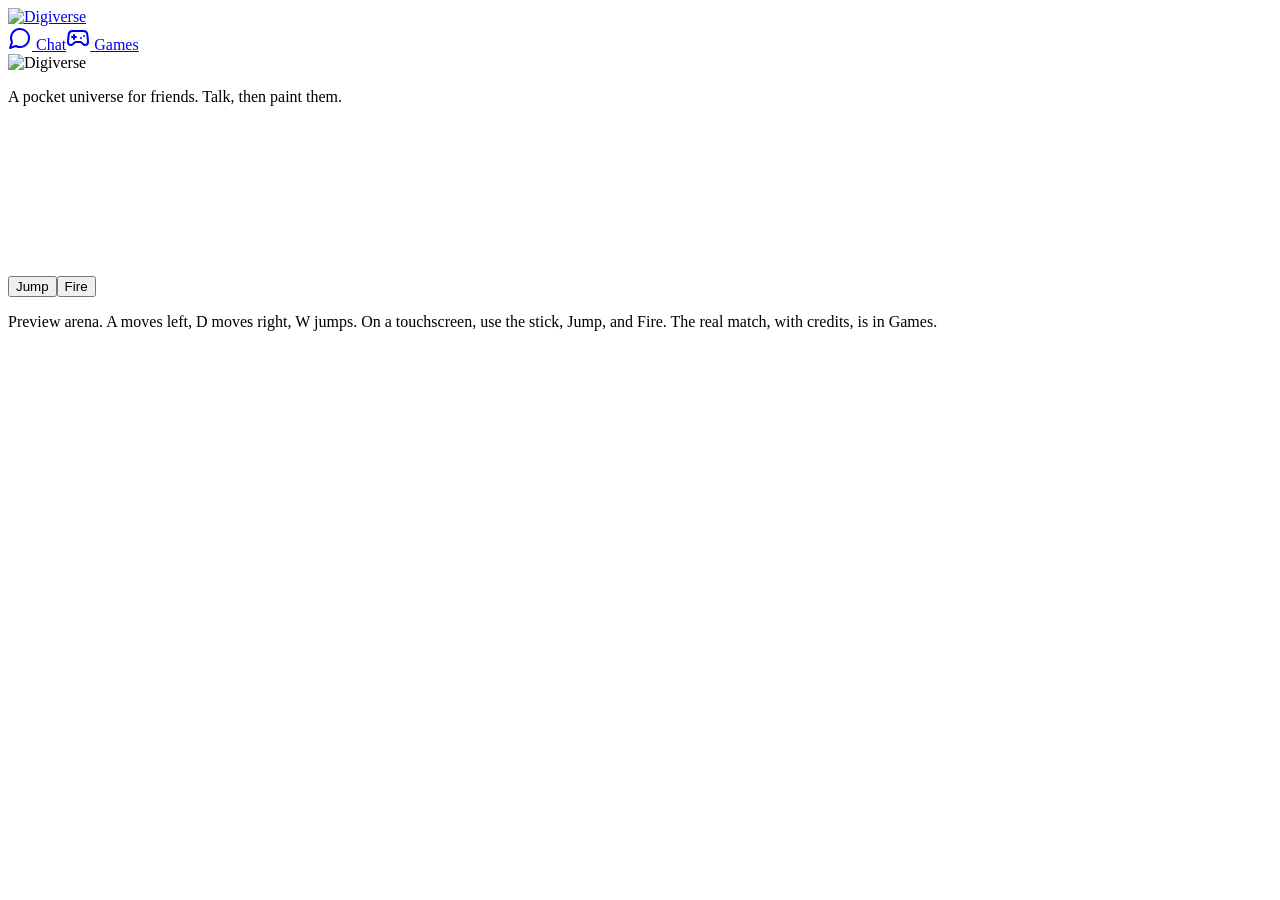
==== commit 47cecec4: "Fix asset and route paths for GitHub Pages Prefix root-relative paths with /digiverse/ so images, CS" ====
--- a/index.html
+++ b/index.html
@@ -1 +1 @@
-<!DOCTYPE html><html lang="en"><head><meta name="twitter:card" content="summary_large_image"><meta property="og:title" content="Digiverse"><meta property="og:type" content="x:game"><meta property="og:image" content="https://digiverse2.grok.me/og.jpg"><meta property="og:image:width" content="1200"><meta property="og:image:height" content="630"><meta property="x:game:image" content="https://digiverse2.grok.me/x-banner.jpg"><meta property="x:game:image:width" content="1200"><meta property="x:game:image:height" content="264"><meta charSet="utf-8"/><meta name="viewport" content="width=device-width, initial-scale=1"/><link rel="preload" as="image" href="/digiverse-wordmark.png"/><link rel="stylesheet" href="/assets/styles-DFbjqMfq.css" data-precedence="default"/><link rel="stylesheet" href="https://fonts.googleapis.com/css2?family=Outfit:wght@400;500;600;700&amp;family=Syne:wght@700;800&amp;display=swap" data-precedence="default"/><title>Digiverse</title><meta name="description" content="Chat with friends, then settle it in paintball."/><meta name="theme-color" content="#12141a"/><link rel="modulepreload" href="/assets/index-CLE9dIbz.js"/><link rel="modulepreload" href="/assets/react-DB-4Zxce.js"/><link rel="modulepreload" href="/assets/preload-helper-D3FTNRbL.js"/><link rel="modulepreload" href="/assets/lazyRouteComponent-CxQchsWf.js"/><link rel="modulepreload" href="/assets/routes-jBGprdxO.js"/><link rel="modulepreload" href="/assets/bits-C9EYecLW.js"/><link rel="modulepreload" href="/assets/draw-Dxoamm_M.js"/><link rel="modulepreload" href="/assets/TouchControls-DC2cjgsX.js"/><link rel="icon" type="image/svg+xml" href="/favicon.svg"/><link rel="preconnect" href="https://fonts.googleapis.com"/><link rel="preconnect" href="https://fonts.gstatic.com" crossorigin="anonymous"/><link rel="manifest" href="/__grok/manifest.webmanifest"/><link rel="apple-touch-icon" href="/__grok/icon-180.png"/><meta name="apple-mobile-web-app-title" content="Digiverse"><meta name="apple-mobile-web-app-status-bar-style" content="black"><meta name="grok-project-id" content="01a1ac7d-513e-7363-9512-d486270852e0"><script src="https://grok.com/grok-app-builder/extensions.js" data-project-id="01a1ac7d-513e-7363-9512-d486270852e0" defer></script><meta property="grok:app_id" content="01a1ac7d-513e-7363-9512-d486270852e0"><meta property="x:creator" content="@tardwife4life"><meta property="x:creator:id" content="1862683617740075008"></head><body><!--$--><div class="flex min-h-dvh flex-col"><header class="sticky top-0 z-20 flex min-w-0 items-center gap-2 overflow-x-hidden border-b border-line bg-paper/95 px-3 py-3 backdrop-blur sm:gap-3 sm:px-4"><a class="mr-auto active" aria-label="Digiverse home" href="/" data-status="active" aria-current="page"><div class="leading-none"><img src="/digiverse-wordmark.png" alt="Digiverse" class="h-6 w-auto sm:h-7"/></div></a><a class="rounded-full px-3 py-2 text-sm font-semibold text-ink" href="/chat"><span class="inline-flex items-center gap-1"><svg xmlns="http://www.w3.org/2000/svg" width="24" height="24" viewBox="0 0 24 24" fill="none" stroke="currentColor" stroke-width="2" stroke-linecap="round" stroke-linejoin="round" class="lucide lucide-message-circle size-4" aria-hidden="true"><path d="M7.9 20A9 9 0 1 0 4 16.1L2 22Z"></path></svg> <span class="hidden sm:inline">Chat</span></span></a><a class="rounded-full px-3 py-2 text-sm font-semibold text-ink" href="/games"><span class="inline-flex items-center gap-1"><svg xmlns="http://www.w3.org/2000/svg" width="24" height="24" viewBox="0 0 24 24" fill="none" stroke="currentColor" stroke-width="2" stroke-linecap="round" stroke-linejoin="round" class="lucide lucide-gamepad2 lucide-gamepad-2 size-4" aria-hidden="true"><line x1="6" x2="10" y1="11" y2="11"></line><line x1="8" x2="8" y1="9" y2="13"></line><line x1="15" x2="15.01" y1="12" y2="12"></line><line x1="18" x2="18.01" y1="10" y2="10"></line><path d="M17.32 5H6.68a4 4 0 0 0-3.978 3.59c-.006.052-.01.101-.017.152C2.604 9.416 2 14.456 2 16a3 3 0 0 0 3 3c1 0 1.5-.5 2-1l1.414-1.414A2 2 0 0 1 9.828 16h4.344a2 2 0 0 1 1.414.586L17 18c.5.5 1 1 2 1a3 3 0 0 0 3-3c0-1.545-.604-6.584-.685-7.258-.007-.05-.011-.1-.017-.151A4 4 0 0 0 17.32 5z"></path></svg> <span class="hidden sm:inline">Games</span></span></a><div class="min-w-0 max-w-[42vw] overflow-hidden sm:max-w-none"><div class="size-8 animate-pulse rounded-full bg-line/20"></div></div></header><div class="flex min-h-0 flex-1 flex-col"><main class="mx-auto flex w-full max-w-5xl flex-col gap-8 px-4 py-8"><div class="min-w-0 leading-none"><img src="/digiverse-wordmark.png" alt="Digiverse" class="h-10 w-auto sm:h-14"/><p class="mt-2 max-w-sm text-base text-muted">A pocket universe for friends. Talk, then paint them.</p></div><div class="relative touch-none"><canvas class="h-72 w-full rounded-xl border border-line bg-paper sm:h-80" aria-label="Paintball preview"></canvas><div class="pointer-events-none absolute inset-x-0 bottom-3 z-20 flex items-end justify-between px-3"><div class="pointer-events-auto relative size-28 touch-none rounded-full border border-line bg-card/80" aria-label="Move"><span class="absolute top-1/2 left-1/2 size-12 -translate-x-1/2 -translate-y-1/2 rounded-full border border-ink bg-paper" style="margin-left:0;margin-top:0"></span></div><div class="pointer-events-auto flex gap-2"><button type="button" class="size-16 touch-none rounded-full bg-card text-sm font-bold">Jump</button><button type="button" class="size-16 touch-none rounded-full bg-splat text-sm font-bold text-paper">Fire</button></div></div></div><p class="text-sm text-muted">Preview arena. A moves left, D moves right, W jumps. On a touchscreen, use the stick, Jump, and Fire. The real match, with credits, is in Games.</p><div class="mx-auto h-40 w-full max-w-3xl animate-pulse rounded-xl bg-card"></div></main></div></div><!--/$--><section aria-label="Notifications alt+T" tabindex="-1" aria-live="polite" aria-relevant="additions text" aria-atomic="false" data-react-aria-top-layer="true"></section><script data-tsr-stream-part="">(self.$R=self.$R||{})["tsr"]=[];self.$_TSR={h(){this.hydrated=!0,this.c()},e(){this.streamEnded=!0,this.c()},c(){this.hydrated&&this.streamEnded&&(delete self.$_TSR,delete self.$R.tsr)},p(e){this.initialized?e():this.buffer.push(e)},buffer:[]};$_TSR.router=($R=>$R[0]={manifest:$R[1]={routes:$R[2]={__root__:$R[3]={preloads:$R[4]=["/assets/index-CLE9dIbz.js","/assets/react-DB-4Zxce.js","/assets/preload-helper-D3FTNRbL.js","/assets/lazyRouteComponent-CxQchsWf.js"],scripts:$R[5]=[$R[6]={attrs:$R[7]={type:"module",async:!0,src:"/assets/index-CLE9dIbz.js"}}]},"/":$R[8]={preloads:$R[9]=["/assets/routes-jBGprdxO.js","/assets/bits-C9EYecLW.js","/assets/draw-Dxoamm_M.js","/assets/TouchControls-DC2cjgsX.js"]}}},matches:$R[10]=[$R[11]={i:"__root__ ",u:1794086192914,s:"success",ssr:!0},$R[12]={i:"  ",u:1794086192914,s:"success",ssr:!0}]})($R["tsr"]);$_TSR.e();{let s=document.currentScript,p;while((p=s.previousElementSibling)&&p.hasAttribute('data-tsr-stream-part'))p.remove();s.remove()}</script><script type="module" async="" src="/assets/index-CLE9dIbz.js"></script><script>document.currentScript.remove();/*$tsr-stream-boundary*/</script></body></html>+<!DOCTYPE html><html lang="en"><head><meta name="twitter:card" content="summary_large_image"><meta property="og:title" content="Digiverse"><meta property="og:type" content="x:game"><meta property="og:image" content="https://digiverse2.grok.me/og.jpg"><meta property="og:image:width" content="1200"><meta property="og:image:height" content="630"><meta property="x:game:image" content="https://digiverse2.grok.me/x-banner.jpg"><meta property="x:game:image:width" content="1200"><meta property="x:game:image:height" content="264"><meta charSet="utf-8"/><meta name="viewport" content="width=device-width, initial-scale=1"/><link rel="preload" as="image" href="/digiverse/digiverse-wordmark.png"/><link rel="stylesheet" href="/digiverse/assets/styles-DFbjqMfq.css" data-precedence="default"/><link rel="stylesheet" href="https://fonts.googleapis.com/css2?family=Outfit:wght@400;500;600;700&amp;family=Syne:wght@700;800&amp;display=swap" data-precedence="default"/><title>Digiverse</title><meta name="description" content="Chat with friends, then settle it in paintball."/><meta name="theme-color" content="#12141a"/><link rel="modulepreload" href="/digiverse/assets/index-CLE9dIbz.js"/><link rel="modulepreload" href="/digiverse/assets/react-DB-4Zxce.js"/><link rel="modulepreload" href="/digiverse/assets/preload-helper-D3FTNRbL.js"/><link rel="modulepreload" href="/digiverse/assets/lazyRouteComponent-CxQchsWf.js"/><link rel="modulepreload" href="/digiverse/assets/routes-jBGprdxO.js"/><link rel="modulepreload" href="/digiverse/assets/bits-C9EYecLW.js"/><link rel="modulepreload" href="/digiverse/assets/draw-Dxoamm_M.js"/><link rel="modulepreload" href="/digiverse/assets/TouchControls-DC2cjgsX.js"/><link rel="icon" type="image/svg+xml" href="/digiverse/favicon.svg"/><link rel="preconnect" href="https://fonts.googleapis.com"/><link rel="preconnect" href="https://fonts.gstatic.com" crossorigin="anonymous"/><link rel="manifest" href="/digiverse/__grok/manifest.webmanifest"/><link rel="apple-touch-icon" href="/digiverse/__grok/icon-180.png"/><meta name="apple-mobile-web-app-title" content="Digiverse"><meta name="apple-mobile-web-app-status-bar-style" content="black"><meta name="grok-project-id" content="01a1ac7d-513e-7363-9512-d486270852e0"><script src="https://grok.com/grok-app-builder/extensions.js" data-project-id="01a1ac7d-513e-7363-9512-d486270852e0" defer></script><meta property="grok:app_id" content="01a1ac7d-513e-7363-9512-d486270852e0"><meta property="x:creator" content="@tardwife4life"><meta property="x:creator:id" content="1862683617740075008"></head><body><!--$--><div class="flex min-h-dvh flex-col"><header class="sticky top-0 z-20 flex min-w-0 items-center gap-2 overflow-x-hidden border-b border-line bg-paper/95 px-3 py-3 backdrop-blur sm:gap-3 sm:px-4"><a class="mr-auto active" aria-label="Digiverse home" href="/digiverse/" data-status="active" aria-current="page"><div class="leading-none"><img src="/digiverse/digiverse-wordmark.png" alt="Digiverse" class="h-6 w-auto sm:h-7"/></div></a><a class="rounded-full px-3 py-2 text-sm font-semibold text-ink" href="/digiverse/chat"><span class="inline-flex items-center gap-1"><svg xmlns="http://www.w3.org/2000/svg" width="24" height="24" viewBox="0 0 24 24" fill="none" stroke="currentColor" stroke-width="2" stroke-linecap="round" stroke-linejoin="round" class="lucide lucide-message-circle size-4" aria-hidden="true"><path d="M7.9 20A9 9 0 1 0 4 16.1L2 22Z"></path></svg> <span class="hidden sm:inline">Chat</span></span></a><a class="rounded-full px-3 py-2 text-sm font-semibold text-ink" href="/digiverse/games"><span class="inline-flex items-center gap-1"><svg xmlns="http://www.w3.org/2000/svg" width="24" height="24" viewBox="0 0 24 24" fill="none" stroke="currentColor" stroke-width="2" stroke-linecap="round" stroke-linejoin="round" class="lucide lucide-gamepad2 lucide-gamepad-2 size-4" aria-hidden="true"><line x1="6" x2="10" y1="11" y2="11"></line><line x1="8" x2="8" y1="9" y2="13"></line><line x1="15" x2="15.01" y1="12" y2="12"></line><line x1="18" x2="18.01" y1="10" y2="10"></line><path d="M17.32 5H6.68a4 4 0 0 0-3.978 3.59c-.006.052-.01.101-.017.152C2.604 9.416 2 14.456 2 16a3 3 0 0 0 3 3c1 0 1.5-.5 2-1l1.414-1.414A2 2 0 0 1 9.828 16h4.344a2 2 0 0 1 1.414.586L17 18c.5.5 1 1 2 1a3 3 0 0 0 3-3c0-1.545-.604-6.584-.685-7.258-.007-.05-.011-.1-.017-.151A4 4 0 0 0 17.32 5z"></path></svg> <span class="hidden sm:inline">Games</span></span></a><div class="min-w-0 max-w-[42vw] overflow-hidden sm:max-w-none"><div class="size-8 animate-pulse rounded-full bg-line/20"></div></div></header><div class="flex min-h-0 flex-1 flex-col"><main class="mx-auto flex w-full max-w-5xl flex-col gap-8 px-4 py-8"><div class="min-w-0 leading-none"><img src="/digiverse/digiverse-wordmark.png" alt="Digiverse" class="h-10 w-auto sm:h-14"/><p class="mt-2 max-w-sm text-base text-muted">A pocket universe for friends. Talk, then paint them.</p></div><div class="relative touch-none"><canvas class="h-72 w-full rounded-xl border border-line bg-paper sm:h-80" aria-label="Paintball preview"></canvas><div class="pointer-events-none absolute inset-x-0 bottom-3 z-20 flex items-end justify-between px-3"><div class="pointer-events-auto relative size-28 touch-none rounded-full border border-line bg-card/80" aria-label="Move"><span class="absolute top-1/2 left-1/2 size-12 -translate-x-1/2 -translate-y-1/2 rounded-full border border-ink bg-paper" style="margin-left:0;margin-top:0"></span></div><div class="pointer-events-auto flex gap-2"><button type="button" class="size-16 touch-none rounded-full bg-card text-sm font-bold">Jump</button><button type="button" class="size-16 touch-none rounded-full bg-splat text-sm font-bold text-paper">Fire</button></div></div></div><p class="text-sm text-muted">Preview arena. A moves left, D moves right, W jumps. On a touchscreen, use the stick, Jump, and Fire. The real match, with credits, is in Games.</p><div class="mx-auto h-40 w-full max-w-3xl animate-pulse rounded-xl bg-card"></div></main></div></div><!--/$--><section aria-label="Notifications alt+T" tabindex="-1" aria-live="polite" aria-relevant="additions text" aria-atomic="false" data-react-aria-top-layer="true"></section><script data-tsr-stream-part="">(self.$R=self.$R||{})["tsr"]=[];self.$_TSR={h(){this.hydrated=!0,this.c()},e(){this.streamEnded=!0,this.c()},c(){this.hydrated&&this.streamEnded&&(delete self.$_TSR,delete self.$R.tsr)},p(e){this.initialized?e():this.buffer.push(e)},buffer:[]};$_TSR.router=($R=>$R[0]={manifest:$R[1]={routes:$R[2]={__root__:$R[3]={preloads:$R[4]=["/assets/index-CLE9dIbz.js","/assets/react-DB-4Zxce.js","/assets/preload-helper-D3FTNRbL.js","/assets/lazyRouteComponent-CxQchsWf.js"],scripts:$R[5]=[$R[6]={attrs:$R[7]={type:"module",async:!0,src:"/assets/index-CLE9dIbz.js"}}]},"/":$R[8]={preloads:$R[9]=["/assets/routes-jBGprdxO.js","/assets/bits-C9EYecLW.js","/assets/draw-Dxoamm_M.js","/assets/TouchControls-DC2cjgsX.js"]}}},matches:$R[10]=[$R[11]={i:"__root__ ",u:1794086192914,s:"success",ssr:!0},$R[12]={i:"  ",u:1794086192914,s:"success",ssr:!0}]})($R["tsr"]);$_TSR.e();{let s=document.currentScript,p;while((p=s.previousElementSibling)&&p.hasAttribute('data-tsr-stream-part'))p.remove();s.remove()}</script><script type="module" async="" src="/digiverse/assets/index-CLE9dIbz.js"></script><script>document.currentScript.remove();/*$tsr-stream-boundary*/</script></body></html>
